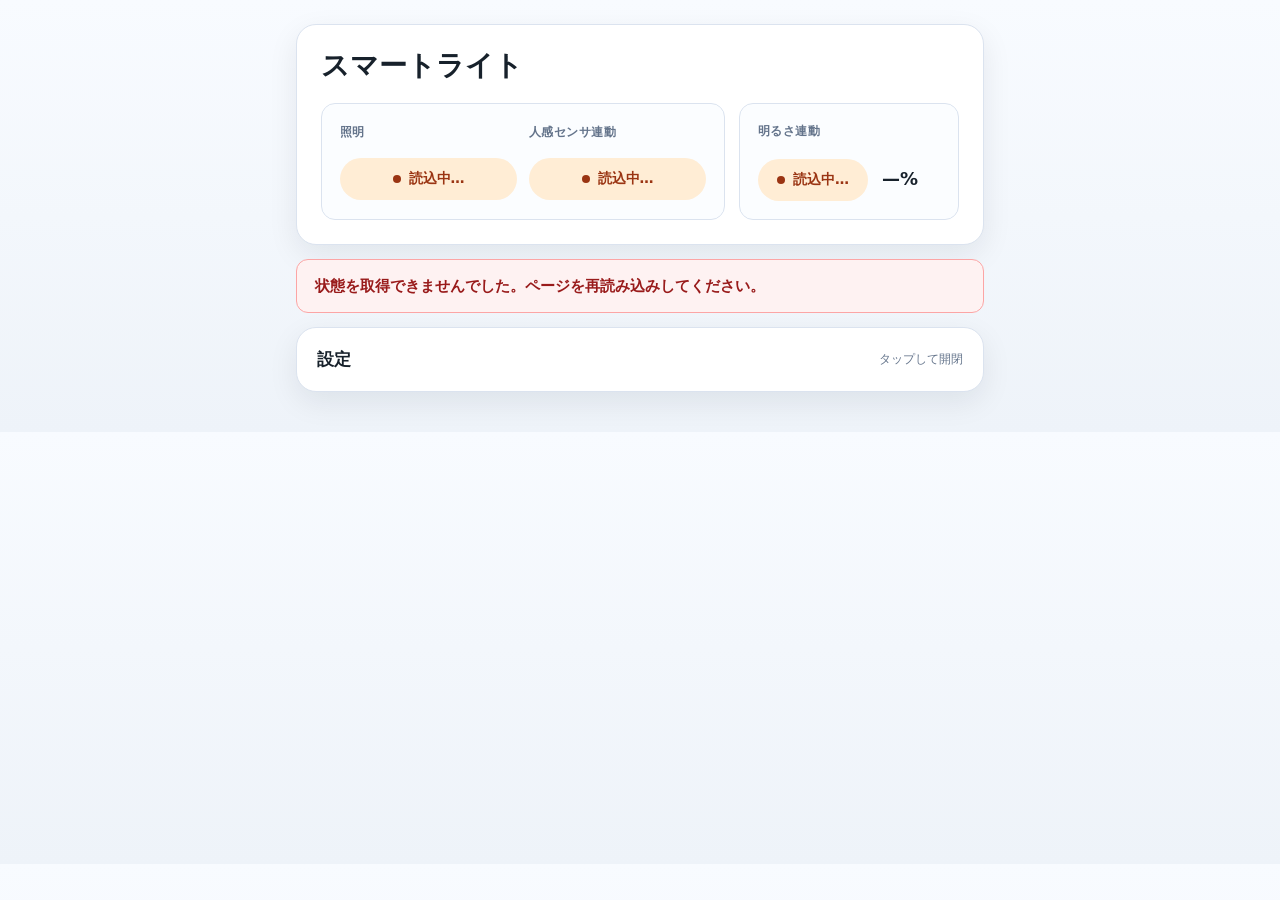
==== firmware/main/web/index.html @ 6083d186 "improve performance" ====
<!doctype html>
<html lang="ja">
<head>
  <meta charset="utf-8">
  <meta name="viewport" content="width=device-width,initial-scale=1">
  <link rel="icon" media="(prefers-color-scheme: light)" href="https://api.iconify.design/mdi/ceiling-light.svg?color=%23000000">
  <link rel="icon" media="(prefers-color-scheme: dark)" href="https://api.iconify.design/mdi/ceiling-light.svg?color=%23ffffff">
  <title>スマートライト</title>
  <style>
    :root{--panel:#fff;--line:#dbe3ef;--ink:#17212b;--muted:#64748b;--accent:#2563eb;--good:#166534;--bad:#991b1b;--shadow:0 10px 30px rgba(15,23,42,.08)}
    *{box-sizing:border-box}
    [hidden]{display:none!important}
    body{margin:0;background:linear-gradient(180deg,#f8fbff,#eef3f9);color:var(--ink);font:15px/1.6 system-ui,-apple-system,"Segoe UI",sans-serif}
    main{max-width:720px;margin:0 auto;padding:24px 16px 40px}
    .hero,.fold{overflow:hidden;border:1px solid var(--line);border-radius:20px;background:var(--panel);box-shadow:var(--shadow)}
    .hero{padding:24px}.hero h1{margin:0;font-size:28px;line-height:1.2}
    .topbar{display:grid;grid-template-columns:minmax(0,1fr) 220px;gap:14px;margin-top:20px;align-items:stretch}
    .card,.stat{padding:18px;border:1px solid var(--line);border-radius:14px;background:#fbfdff}
    .card{display:flex;align-items:center}.control-grid{display:grid;grid-template-columns:repeat(auto-fit,minmax(110px,1fr));gap:12px;width:100%}
    .control-item{display:grid;grid-template-rows:auto 42px;gap:10px;align-content:center}
    .label{display:block;margin-bottom:6px;color:var(--muted);font-size:12px;font-weight:700;letter-spacing:.04em}
    .value{font-size:18px;font-weight:750}
    .stat{display:grid;align-content:center;gap:12px}.ambient-row{display:grid;grid-template-columns:110px auto;align-items:center;gap:14px}.ambient-row .value{white-space:nowrap}
    form{margin:0}.toggle-btn{display:flex;align-items:center;justify-content:center;gap:8px;width:100%;min-height:42px;padding:10px 14px;border:none;border-radius:999px;font-size:14px;font-weight:700;cursor:pointer}
    .toggle-btn:before{content:"";width:8px;height:8px;border-radius:50%;background:currentColor}
    .toggle-btn.on{background:#e8f7ee;color:var(--good)}.toggle-btn.off{background:#fdecec;color:var(--bad)}
    .two-col{display:grid;gap:14px;margin-top:14px}.stack{display:grid;gap:16px}
    .field{display:grid;gap:6px}.field>span:first-child{font-weight:650}.mini{color:var(--muted);font-size:13px;font-weight:400}
    .row{display:flex;align-items:center;justify-content:space-between;gap:16px}
    .section-title{margin:0;font-size:16px}.section-description{margin:2px 0 0;color:var(--muted);font-size:13px}
    .settings-grid{display:grid;grid-template-columns:repeat(2,minmax(0,1fr));gap:12px}
    .setting-card{padding:16px;border:1px solid var(--line);border-radius:14px;background:#fbfdff}
    .setting-card.wide{grid-column:1/-1}
    .range-row{display:grid;grid-template-columns:1fr 52px;gap:12px;align-items:center}.range-row strong{text-align:right}
    input[type=text],input[type=number]{width:100%;padding:12px 13px;border:1px solid var(--line);border-radius:12px;background:#fff;color:var(--ink);font:inherit}
    input[type=range]{width:100%;accent-color:var(--accent)}
    button{border:0;border-radius:12px;padding:14px 18px;background:var(--accent);color:#fff;font:700 15px system-ui;cursor:pointer}
    button.warn{background:#0f172a}.group{display:flex;flex-wrap:wrap;gap:10px}
    button.pending,button.toggle-btn.pending{background:#ffedd5;color:#9a3412;cursor:wait}
    button:disabled{cursor:wait}
    .save-row{padding:16px;border:1px solid #bfdbfe;border-radius:14px;background:#eff6ff}.save-row .mini{margin:0;color:#1e40af}.save-row button{min-width:150px}
    .device-section{display:grid;gap:12px;margin-top:20px;padding-top:18px;border-top:1px solid var(--line)}
    .ir-section{display:grid;gap:12px;margin-top:20px;padding-top:18px;border-top:1px solid var(--line)}
    .fold summary{display:flex;align-items:center;justify-content:space-between;list-style:none;cursor:pointer;padding:18px 20px;font-size:17px;font-weight:700}
    .fold summary::-webkit-details-marker{display:none}.fold summary span{color:var(--muted);font-size:12px;font-weight:500}.fold .body{padding:0 20px 20px}
    .notice{margin-top:14px;padding:14px 18px;border:1px solid #f59e0b;border-radius:12px;background:#fef3c7;color:#92400e;font-size:14px}
    .status{margin-top:14px;padding:14px 18px;border:1px solid;border-radius:12px;font-weight:650}.status.success{border-color:#86efac;background:#f0fdf4;color:var(--good)}.status.error{border-color:#fca5a5;background:#fef2f2;color:var(--bad)}
    @media(max-width:760px){main{padding:14px 10px 28px}.hero{padding:18px}.hero h1{font-size:25px}.topbar{grid-template-columns:1fr}.control-grid{grid-template-columns:1fr;gap:12px}.control-item{grid-template-columns:minmax(0,1fr) 110px;grid-template-rows:auto;align-items:center;gap:12px}.control-item .label{margin-bottom:0}.ambient-row{grid-template-columns:1fr 110px}.ambient-row .toggle-form{grid-column:2}.ambient-row .value{grid-column:1;grid-row:1;justify-self:start}.settings-grid{grid-template-columns:1fr}.setting-card.wide{grid-column:auto}.row{align-items:stretch}.save-row{flex-direction:column}.save-row button{width:100%}.fold summary{padding:16px}.fold .body{padding:0 16px 16px}.group{display:grid;grid-template-columns:1fr}}
  </style>
</head>
<body>
  <noscript><div class="notice">この画面の操作にはJavaScriptを有効にしてください。</div></noscript>
  <main aria-busy="true">
    <div id="preview" class="notice" hidden>PC確認用プレビューです。操作しても実機の設定は変更されません。</div>
    <section class="hero">
      <h1><a id="device-name" href="/" style="color:inherit;text-decoration:none">スマートライト</a></h1>
      <div class="topbar">
        <section class="card">
          <div class="control-grid">
            <div class="control-item">
              <span class="label">照明</span>
              <form class="toggle-form" method="post" action="/action">
                <input type="hidden" name="target" value="light">
                <input type="hidden" name="state" value="">
                <button disabled class="toggle-btn pending">読込中…</button>
              </form>
            </div>
            <div class="control-item">
              <span class="label">人感センサ連動</span>
              <form class="toggle-form" method="post" action="/action">
                <input type="hidden" name="target" value="switch">
                <input type="hidden" name="state" value="">
                <button disabled class="toggle-btn pending">読込中…</button>
              </form>
            </div>
            <div id="night-control" class="control-item" hidden>
              <span class="label">常夜灯</span>
              <form class="toggle-form" method="post" action="/action">
                <input type="hidden" name="target" value="night">
                <input type="hidden" name="state" value="">
                <button disabled class="toggle-btn pending">読込中…</button>
              </form>
            </div>
          </div>
        </section>
        <div class="stat">
          <span class="label">明るさ連動</span>
          <div class="ambient-row">
            <form class="toggle-form" method="post" action="/action">
              <input type="hidden" name="target" value="ambient">
              <input type="hidden" name="state" value="">
              <button disabled class="toggle-btn pending">読込中…</button>
            </form>
            <div class="value"><span id="ambient-value">—</span>%</div>
          </div>
        </div>
      </div>
    </section>

    <div id="reboot" class="notice" hidden>再起動しています。数秒待ってからページを再読み込みしてください。</div>
    <div id="status" class="status" role="status" hidden></div>

    <div class="two-col">
      <details class="fold" >
        <summary>設定<span>タップして開閉</span></summary>
        <div class="body">
          <form class="stack" method="post" action="/settings">
            <div>
              <h2 class="section-title">基本設定</h2>
              <p class="section-description">以下の項目は、画面下の「設定を保存」でまとめて反映されます。</p>
            </div>
            <div class="settings-grid">
              <label class="field setting-card wide">
                <span>デバイス名</span>
                <input name="device_name" type="text" maxlength="64" required value="スマートライト">
                <span class="mini">タイトルとブラウザのタブに表示されます。</span>
              </label>
              <label class="field setting-card">
                <span>ホスト名</span>
                <input name="hostname" value="">
                <span class="mini">この画面は<strong>http://&lt;ホスト名&gt;.local</strong>でアクセスできます。</span>
              </label>
              <label class="field setting-card">
                <span>自動消灯時間（秒）</span>
                <input name="timeout" type="number" min="1" inputmode="numeric" value="">
                <span class="mini">人感センサ連動がオンの場合、この時間非検出が続いた場合に自動消灯します。</span>
              </label>
              <div class="field setting-card wide">
                <span>明るさ連動の閾値</span>
                <span class="mini">明るさ連動がオンの場合、この値を基準に明るさを判定します。</span>
                <div class="range-row">
                  <input id="threshold" name="ambient_threshold" type="range" min="0" max="100" value="" oninput="thresholdValue.textContent=this.value">
                  <strong><span id="thresholdValue"></span>%</strong>
                </div>
              </div>
            </div>
            <div class="row save-row">
              <p class="mini">デバイス名、ホスト名、自動消灯時間、明るさ連動の閾値をまとめて保存します。</p>
              <button disabled>設定を保存</button>
            </div>
          </form>
          <div class="device-section">
            <div class="row">
              <div class="field" style="flex:1">
                <span>常夜灯エンドポイント</span>
                <span class="mini">Matterの常夜灯エンドポイントを有効にします。変更すると自動的に再起動します。</span>
              </div>
              <form class="toggle-form" method="post" action="/action">
                <input type="hidden" name="target" value="night_feature">
                <input type="hidden" name="state" value="">
                <button disabled class="toggle-btn pending">読込中…</button>
              </form>
            </div>
          </div>
          <div class="ir-section">
            <div>
              <h2 class="section-title">赤外線リモコン学習</h2>
              <p class="section-description">記録するボタンを押し、10秒以内にリモコンの信号を送信してください。</p>
            </div>
            <form class="group" method="post" action="/record">
              <button disabled class="warn" name="target" value="on">点灯ボタンを記録</button>
              <button disabled class="warn" name="target" value="off">消灯ボタンを記録</button>
              <button disabled id="night-record" class="warn" name="target" value="night" hidden>常夜灯ボタンを記録</button>
            </form>
          </div>
        </div>
      </details>
    </div>
  </main>
<script>
(() => {
  let submitting = true;
  const get = (id) => document.getElementById(id);
  const buttons = () => document.querySelectorAll('button');
  const labels = new Map(Array.from(buttons(), (button) => [button, button.textContent]));
  const notice = (message, error = false) => {
    const status = get('status');
    status.textContent = message;
    status.className = 'status ' + (error ? 'error' : 'success');
    status.hidden = !message;
  };

  function render(state) {
    for (const key of ['light', 'switch', 'night', 'ambient', 'night_feature', 'error', 'reboot']) {
      if (typeof state[key] !== 'boolean') throw new Error('Invalid state');
    }
    for (const key of ['device_name', 'hostname', 'message']) {
      if (typeof state[key] !== 'string') throw new Error('Invalid state');
    }
    for (const key of ['timeout', 'ambient_threshold', 'ambient_value']) {
      if (!Number.isFinite(state[key])) throw new Error('Invalid state');
    }
    buttons().forEach((button) => {
      button.classList.remove('pending');
      button.removeAttribute('aria-busy');
      button.textContent = labels.get(button);
      button.disabled = !!state.reboot;
    });
    document.querySelectorAll('.toggle-form').forEach((form) => {
      const target = form.elements.target.value;
      const enabled = state[target];
      const button = form.querySelector('button');
      form.elements.state.value = enabled ? 'off' : 'on';
      button.classList.toggle('on', enabled);
      button.classList.toggle('off', !enabled);
      button.textContent = target === 'night_feature'
        ? (enabled ? '有効' : '無効') : (enabled ? 'オン' : 'オフ');
    });
    document.title = state.device_name;
    get('device-name').textContent = state.device_name;
    const settings = document.querySelector('form[action="/settings"]');
    for (const key of ['device_name', 'hostname', 'timeout', 'ambient_threshold']) {
      settings.elements[key].value = state[key];
    }
    get('thresholdValue').textContent = state.ambient_threshold;
    get('ambient-value').textContent = state.ambient_value;
    get('night-control').hidden = !state.night_feature;
    get('night-record').hidden = !state.night_feature;
    get('preview').hidden = !state.preview;
    get('reboot').hidden = !state.reboot;
    notice(state.message, state.error);
    document.querySelector('main').removeAttribute('aria-busy');
    submitting = !!state.reboot;
  }

  async function request(url, options = {}) {
    const controller = new AbortController();
    const timeout = setTimeout(() => controller.abort(), 20000);
    try {
      const response = await fetch(url, {
        ...options, headers: {Accept: 'application/json'},
        signal: controller.signal, cache: 'no-store'
      });
      if (!response.ok) throw new Error('Request failed');
      return await response.json();
    } finally {
      clearTimeout(timeout);
    }
  }

  document.addEventListener('submit', async (event) => {
    const form = event.target;
    if (form.method.toLowerCase() !== 'post') return;
    event.preventDefault();
    if (submitting) return;
    submitting = true;
    const data = new FormData(form);
    const button = event.submitter;
    if (button && button.name) data.append(button.name, button.value);
    buttons().forEach((item) => { item.disabled = true; });
    const linked = form.getAttribute('action') === '/action' &&
      ['light', 'switch', 'night'].includes(data.get('target'));
    const pending = linked
      ? Array.from(document.querySelectorAll('.control-grid button'))
      : [button].filter(Boolean);
    pending.forEach((item) => {
      item.classList.add('pending');
      item.textContent = '送信中…';
      item.setAttribute('aria-busy', 'true');
    });
    notice('');
    try {
      render(await request(form.action, {method: 'POST', body: new URLSearchParams(data)}));
    } catch (error) {
      // A lost response does not mean the operation failed. Never resend it
      // automatically or restore the pre-operation state as if it were current.
      pending.forEach((item) => {
        item.textContent = '結果未確認';
        item.removeAttribute('aria-busy');
      });
      notice('操作結果を確認できませんでした。ページを再読み込みして状態を確認してください。', true);
    }
  });
  async function load() {
    submitting = true;
    buttons().forEach((button) => { button.disabled = true; });
    try { render(await request('/state')); }
    catch (error) { notice('状態を取得できませんでした。ページを再読み込みしてください。', true); }
  }
  // A browser back/forward-cache restore must also fetch fresh device state.
  window.addEventListener('pageshow', (event) => { if (event.persisted) load(); });
  load();
})();
</script>
</body>
</html>
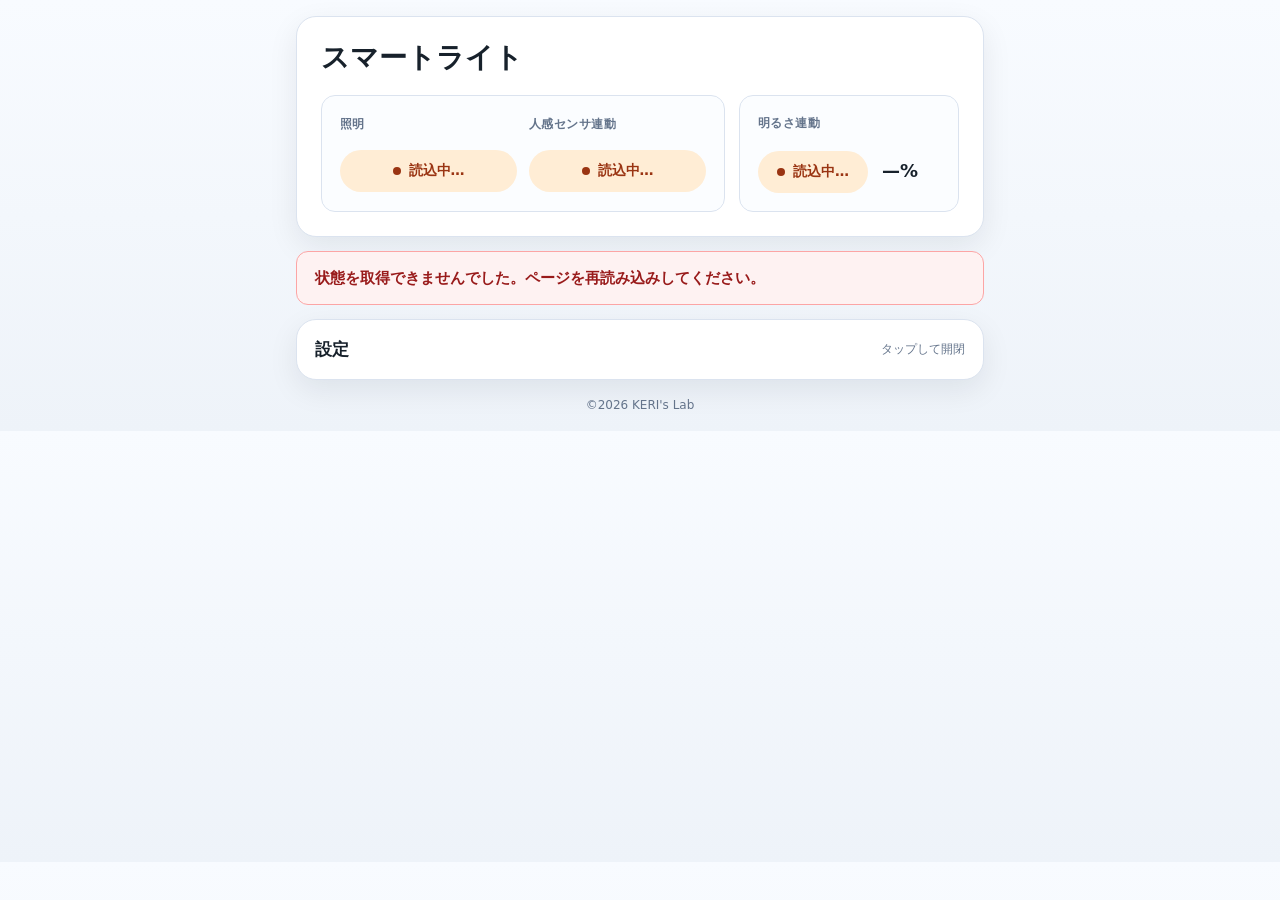
==== commit d7adaa4b: "add endpoint name" ====
--- a/firmware/main/web/index.html
+++ b/firmware/main/web/index.html
@@ -11,7 +11,8 @@
     *{box-sizing:border-box}
     [hidden]{display:none!important}
     body{margin:0;background:linear-gradient(180deg,#f8fbff,#eef3f9);color:var(--ink);font:15px/1.6 system-ui,-apple-system,"Segoe UI",sans-serif}
-    main{max-width:720px;margin:0 auto;padding:24px 16px 40px}
+    main{max-width:720px;margin:0 auto;padding:16px}
+    footer{padding:0 0 16px;text-align:center;color:var(--muted);font-size:12px}
     .hero,.fold{overflow:hidden;border:1px solid var(--line);border-radius:20px;background:var(--panel);box-shadow:var(--shadow)}
     .hero{padding:24px}.hero h1{margin:0;font-size:28px;line-height:1.2}
     .topbar{display:grid;grid-template-columns:minmax(0,1fr) 220px;gap:14px;margin-top:20px;align-items:stretch}
@@ -30,7 +31,6 @@
     .section-title{margin:0;font-size:16px}.section-description{margin:2px 0 0;color:var(--muted);font-size:13px}
     .settings-grid{display:grid;grid-template-columns:repeat(2,minmax(0,1fr));gap:12px}
     .setting-card{padding:16px;border:1px solid var(--line);border-radius:14px;background:#fbfdff}
-    .setting-card.wide{grid-column:1/-1}
     .range-row{display:grid;grid-template-columns:1fr 52px;gap:12px;align-items:center}.range-row strong{text-align:right}
     input[type=text],input[type=number]{width:100%;padding:12px 13px;border:1px solid var(--line);border-radius:12px;background:#fff;color:var(--ink);font:inherit}
     input[type=range]{width:100%;accent-color:var(--accent)}
@@ -40,12 +40,13 @@
     button:disabled{cursor:wait}
     .save-row{padding:16px;border:1px solid #bfdbfe;border-radius:14px;background:#eff6ff}.save-row .mini{margin:0;color:#1e40af}.save-row button{min-width:150px}
     .device-section{display:grid;gap:12px;margin-top:20px;padding-top:18px;border-top:1px solid var(--line)}
+    .info-table{width:100%;border-collapse:collapse;table-layout:fixed;font-size:13px}.info-table th,.info-table td{padding:10px 12px;border:1px solid var(--line);text-align:left;vertical-align:top;overflow-wrap:anywhere}.info-table th{width:36%;background:#fbfdff;color:var(--muted);font-weight:600}.info-table td{white-space:pre-line}.fabric-list{display:grid;gap:12px}
     .ir-section{display:grid;gap:12px;margin-top:20px;padding-top:18px;border-top:1px solid var(--line)}
-    .fold summary{display:flex;align-items:center;justify-content:space-between;list-style:none;cursor:pointer;padding:18px 20px;font-size:17px;font-weight:700}
+    .fold summary{display:flex;align-items:center;justify-content:space-between;list-style:none;cursor:pointer;padding:16px 18px;font-size:17px;font-weight:700}
     .fold summary::-webkit-details-marker{display:none}.fold summary span{color:var(--muted);font-size:12px;font-weight:500}.fold .body{padding:0 20px 20px}
     .notice{margin-top:14px;padding:14px 18px;border:1px solid #f59e0b;border-radius:12px;background:#fef3c7;color:#92400e;font-size:14px}
     .status{margin-top:14px;padding:14px 18px;border:1px solid;border-radius:12px;font-weight:650}.status.success{border-color:#86efac;background:#f0fdf4;color:var(--good)}.status.error{border-color:#fca5a5;background:#fef2f2;color:var(--bad)}
-    @media(max-width:760px){main{padding:14px 10px 28px}.hero{padding:18px}.hero h1{font-size:25px}.topbar{grid-template-columns:1fr}.control-grid{grid-template-columns:1fr;gap:12px}.control-item{grid-template-columns:minmax(0,1fr) 110px;grid-template-rows:auto;align-items:center;gap:12px}.control-item .label{margin-bottom:0}.ambient-row{grid-template-columns:1fr 110px}.ambient-row .toggle-form{grid-column:2}.ambient-row .value{grid-column:1;grid-row:1;justify-self:start}.settings-grid{grid-template-columns:1fr}.setting-card.wide{grid-column:auto}.row{align-items:stretch}.save-row{flex-direction:column}.save-row button{width:100%}.fold summary{padding:16px}.fold .body{padding:0 16px 16px}.group{display:grid;grid-template-columns:1fr}}
+    @media(max-width:760px){main{padding:14px 10px 28px}.hero{padding:18px}.hero h1{font-size:25px}.topbar{grid-template-columns:1fr}.control-grid{grid-template-columns:1fr;gap:12px}.control-item{grid-template-columns:minmax(0,1fr) 110px;grid-template-rows:auto;align-items:center;gap:12px}.control-item .label{margin-bottom:0}.ambient-row{grid-template-columns:1fr 110px}.ambient-row .toggle-form{grid-column:2}.ambient-row .value{grid-column:1;grid-row:1;justify-self:start}.settings-grid{grid-template-columns:1fr}.row{align-items:stretch}.save-row{flex-direction:column}.save-row button{width:100%}.fold summary{padding:16px}.fold .body{padding:0 16px 16px}.group{display:grid;grid-template-columns:1fr}}
   </style>
 </head>
 <body>
@@ -101,7 +102,7 @@
     <div id="status" class="status" role="status" hidden></div>
 
     <div class="two-col">
-      <details class="fold" >
+      <details id="settings-pane" class="fold" >
         <summary>設定<span>タップして開閉</span></summary>
         <div class="body">
           <form class="stack" method="post" action="/settings">
@@ -110,7 +111,7 @@
               <p class="section-description">以下の項目は、画面下の「設定を保存」でまとめて反映されます。</p>
             </div>
             <div class="settings-grid">
-              <label class="field setting-card wide">
+              <label class="field setting-card">
                 <span>デバイス名</span>
                 <input name="device_name" type="text" maxlength="64" required value="スマートライト">
                 <span class="mini">タイトルとブラウザのタブに表示されます。</span>
@@ -125,7 +126,7 @@
                 <input name="timeout" type="number" min="1" inputmode="numeric" value="">
                 <span class="mini">人感センサ連動がオンの場合、この時間非検出が続いた場合に自動消灯します。</span>
               </label>
-              <div class="field setting-card wide">
+              <div class="field setting-card">
                 <span>明るさ連動の閾値</span>
                 <span class="mini">明るさ連動がオンの場合、この値を基準に明るさを判定します。</span>
                 <div class="range-row">
@@ -152,6 +153,14 @@
               </form>
             </div>
           </div>
+          <section class="device-section" aria-labelledby="info-title">
+            <h2 id="info-title" class="section-title">デバイス情報</h2>
+            <p id="info-status" class="section-description" role="status">設定を開くと最新情報を取得します。</p>
+            <table class="info-table" aria-labelledby="info-title"><tbody id="device-info"></tbody></table>
+            <h3 class="section-title">Fabric一覧 <span id="fabric-count"></span></h3>
+            <p class="section-description">このデバイスが登録されているMatterネットワークです。</p>
+            <div id="fabric-list" class="fabric-list"></div>
+          </section>
           <div class="ir-section">
             <div>
               <h2 class="section-title">赤外線リモコン学習</h2>
@@ -167,6 +176,7 @@
       </details>
     </div>
   </main>
+  <footer>©2026 KERI's Lab</footer>
 <script>
 (() => {
   let submitting = true;
@@ -277,6 +287,58 @@
     try { render(await request('/state')); }
     catch (error) { notice('状態を取得できませんでした。ページを再読み込みしてください。', true); }
   }
+  function infoRow(list, label, value) {
+    const row = document.createElement('tr');
+    const term = document.createElement('th');
+    const description = document.createElement('td');
+    term.scope = 'row';
+    term.textContent = label;
+    description.textContent = value;
+    row.append(term, description);
+    list.append(row);
+  }
+  async function loadDeviceInfo() {
+    get('info-status').textContent = '取得中…';
+    get('device-info').replaceChildren();
+    get('fabric-list').replaceChildren();
+    get('fabric-count').textContent = '';
+    try {
+      const info = await request('/device-info');
+      const list = get('device-info');
+      infoRow(list, 'IPv4アドレス', info.ipv4 || '未取得');
+      infoRow(list, 'IPv6アドレス', info.ipv6.join('\n') || '未取得');
+      infoRow(list, 'Wi-Fi', info.connected ? info.ssid + '（' + info.rssi + ' dBm）' : '未接続');
+      infoRow(list, 'ファームウェア', info.version);
+      infoRow(list, 'ESP-IDF', info.idf_version);
+      infoRow(list, '稼働時間', Math.floor(info.uptime_seconds / 3600) + '時間 ' + Math.floor(info.uptime_seconds % 3600 / 60) + '分');
+      get('fabric-count').textContent = '（' + info.fabrics.length + '件）';
+      for (const fabric of info.fabrics) {
+        const table = document.createElement('table');
+        table.className = 'info-table';
+        table.setAttribute('aria-label', 'Fabric #' + fabric.index);
+        const card = document.createElement('tbody');
+        table.append(card);
+        infoRow(card, 'Fabric #' + fabric.index, fabric.label || 'ラベルなし');
+        infoRow(card, 'Fabric ID', fabric.fabric_id);
+        infoRow(card, 'Node ID', fabric.node_id);
+        infoRow(card, 'Vendor ID', fabric.vendor_id);
+        get('fabric-list').append(table);
+      }
+      if (!info.fabrics.length) get('fabric-list').textContent = '登録済みのFabricはありません。';
+      get('info-status').textContent = '設定ペインを開くたびに更新します。';
+    } catch (error) {
+      get('device-info').replaceChildren();
+      get('fabric-list').replaceChildren();
+      get('fabric-count').textContent = '';
+      get('info-status').textContent = '情報を取得できませんでした。設定ペインを開き直してください。';
+    }
+  }
+  get('settings-pane').addEventListener('toggle', () => {
+    if (get('settings-pane').open) loadDeviceInfo();
+  });
+  window.addEventListener('pageshow', (event) => {
+    if (event.persisted && get('settings-pane').open) loadDeviceInfo();
+  });
   // A browser back/forward-cache restore must also fetch fresh device state.
   window.addEventListener('pageshow', (event) => { if (event.persisted) load(); });
   load();
